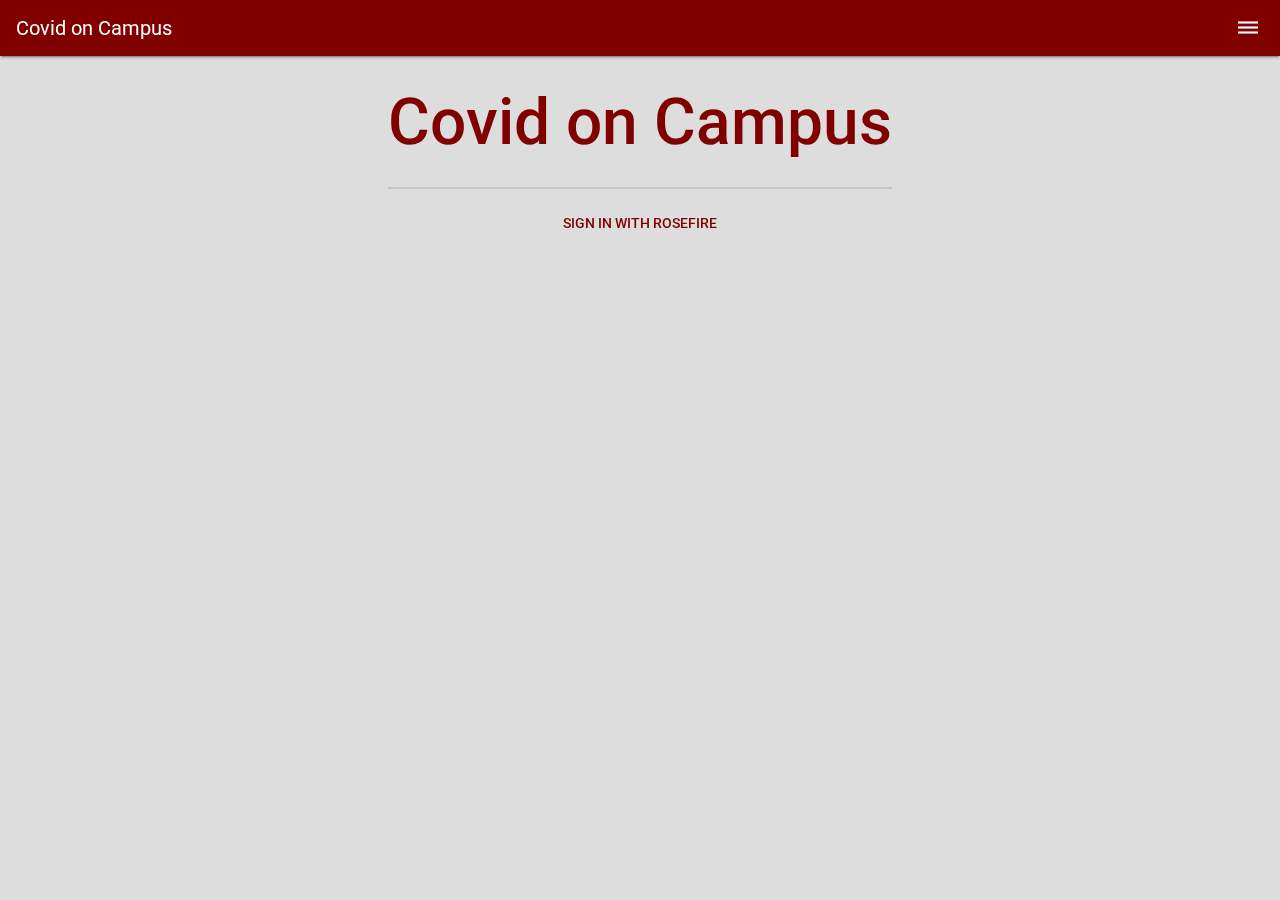
==== public/loginPage.html @ 059b9c25 "Changes to login page" ====
<!doctype html>
<html lang="en">

<head>
  <meta charset="utf-8">
  <meta name="viewport" content="width=device-width, initial-scale=1, shrink-to-fit=no">
  <link rel="stylesheet" href="https://fonts.googleapis.com/css?family=Roboto:300,400,500,700|Material+Icons">
  <link rel="stylesheet" href="styles/bootstrap-material-design.min.css">
  <link rel="stylesheet" href="styles/main.css">
  <title>Covid on Campus</title>
</head>

<body>
  <nav class="navbar navbar-dark fixed-top">

    <a class="navbar-brand" href="/">Covid on Campus</a>

    <div class="dropdown pull-xs-right">
      <button class="btn bmd-btn-icon dropdown-toggle" type="button" id="lr1" data-toggle="dropdown" aria-haspopup="true" aria-expanded="false">
        <i class="material-icons">dehaze</i>
      </button>
      <div class="dropdown-menu dropdown-menu-right" aria-labelledby="lr1">
        <button class="dropdown-item homePageBtn" type="button">Home Page</button>
        <div class="dropdown-divider"> </div>
        <button class="dropdown-item mapPageBtn" type="button">Map Page</button>
        <div class="dropdown-divider"> </div>
        <button class="dropdown-item monitoringPageBtn" type="button">Monitoring Page</button>
        <div class="dropdown-divider"> </div>
        <button class="dropdown-item loginPageBtn" type="button">Login Page</button>
      </div>
    </div>
  </nav>
  <div id="loginPage" class="container page-container">

    <div>
      <p id="loginPageTitle">Covid on Campus</p>
      <hr>
    </div>
    <button id="roseFireButton" type="button" class="btn">Sign in with Rosefire</button>
    

    

  </div>

  <script src="scripts/jquery.min.js"></script>
  <script src="scripts/popper.js"></script>
  <script src="scripts/bootstrap-material-design.js"></script>
  <script>$("body").bootstrapMaterialDesign();</script>
  <script src="/__/firebase/7.18.0/firebase-app.js"></script>
  <script src="/__/firebase/7.18.0/firebase-analytics.js"></script>
  <script src="/__/firebase/7.18.0/firebase-auth.js"></script>
  <script src="/__/firebase/7.18.0/firebase-firestore.js"></script>
  <script src="/__/firebase/init.js"></script>
  <script src="scripts/main.js"></script>
</body>

</html>
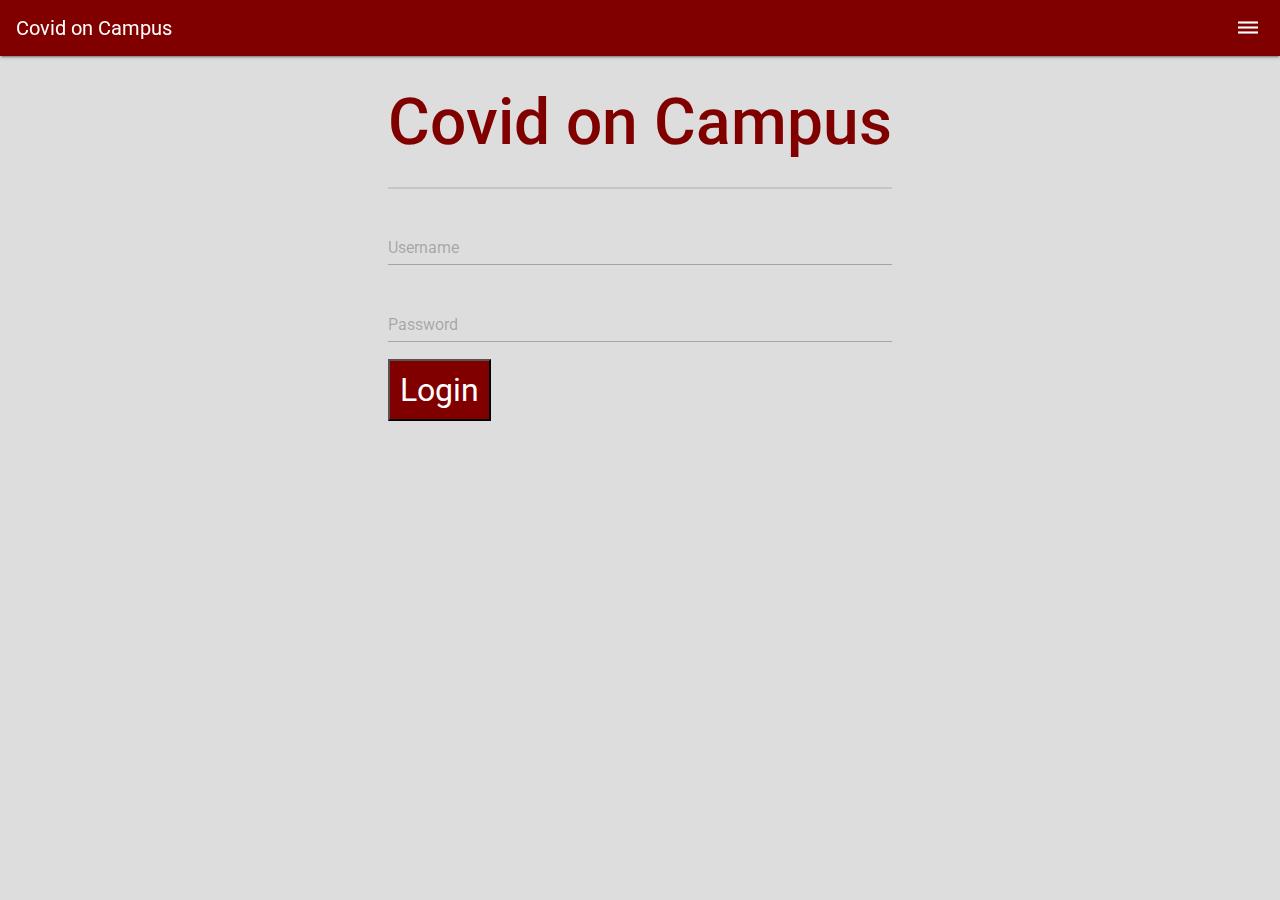
==== commit 1e08596f: "removed modals" ====
--- a/public/loginPage.html
+++ b/public/loginPage.html
@@ -35,13 +35,30 @@
     <div>
       <p id="loginPageTitle">Covid on Campus</p>
       <hr>
+
+      <div class="loginForm">
+        <div class="form-group bmd-form-group"> 
+          <label for="inputUsername" class="bmd-label-floating">Username</label>
+          <input type="text" class="form-control" id="inputUsername">
+        </div>
+        <div class="form-group bmd-form-group">  
+          <label for="inputPassword" class="bmd-label-floating">Password</label>
+          <input type="text" class="form-control" id="inputPassword">
+        </div>
+      </div>
+
+      
     </div>
-    <button id="roseFireButton" type="button" class="btn">Sign in with Rosefire</button>
+
+    <div>
+      <button id="submitLoginInfo" class="roseColorScheme">Login</button>
+    </div>
     
 
     
 
   </div>
+
 
   <script src="scripts/jquery.min.js"></script>
   <script src="scripts/popper.js"></script>
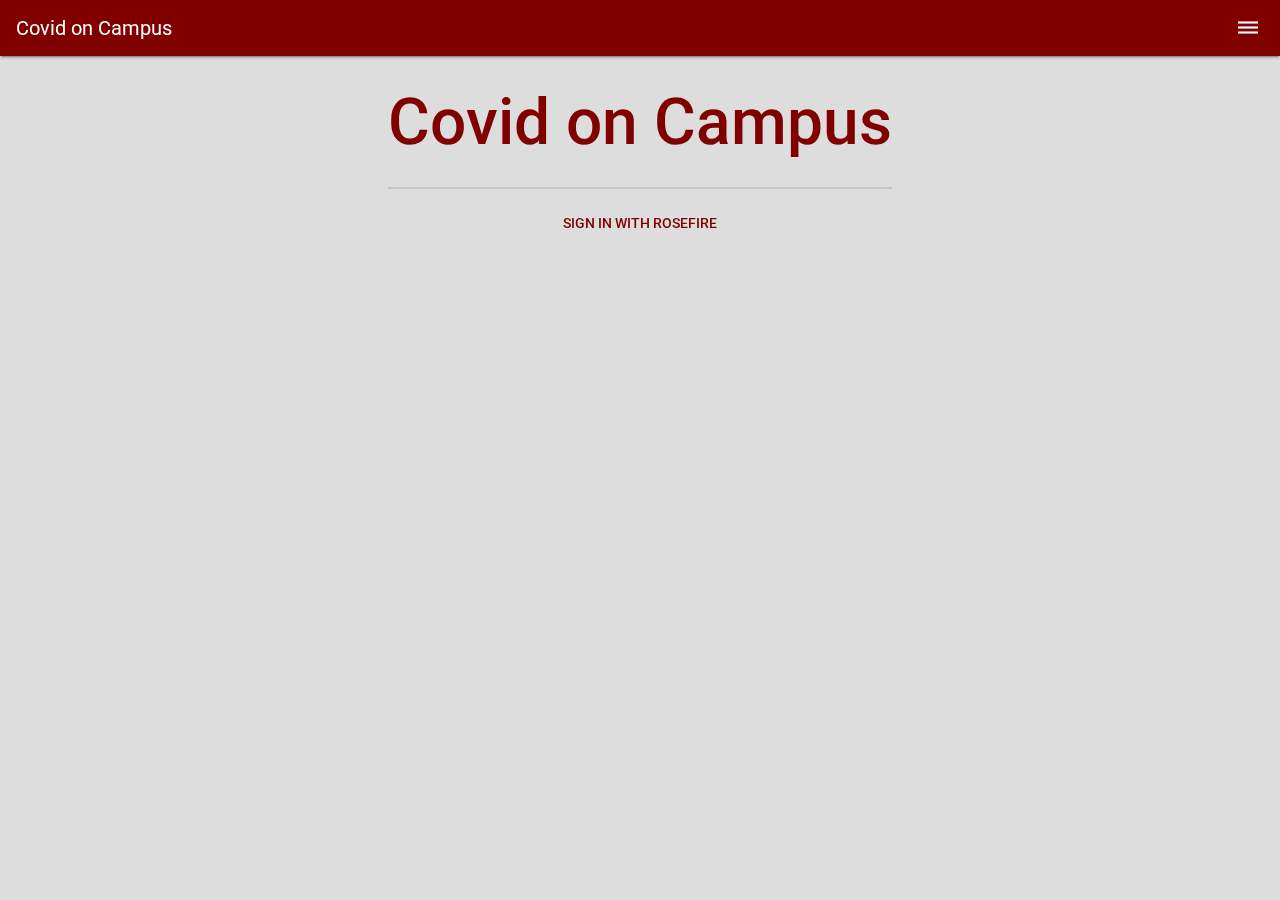
==== commit 1f62f541: "Merge branch 'main' of https://github.com/CovidOnCampus/CovidOnCampus into main" ====
--- a/public/loginPage.html
+++ b/public/loginPage.html
@@ -35,24 +35,8 @@
     <div>
       <p id="loginPageTitle">Covid on Campus</p>
       <hr>
-
-      <div class="loginForm">
-        <div class="form-group bmd-form-group"> 
-          <label for="inputUsername" class="bmd-label-floating">Username</label>
-          <input type="text" class="form-control" id="inputUsername">
-        </div>
-        <div class="form-group bmd-form-group">  
-          <label for="inputPassword" class="bmd-label-floating">Password</label>
-          <input type="text" class="form-control" id="inputPassword">
-        </div>
-      </div>
-
-      
     </div>
-
-    <div>
-      <button id="submitLoginInfo" class="roseColorScheme">Login</button>
-    </div>
+    <button id="roseFireButton" type="button" class="btn">Sign in with Rosefire</button>
     
 
     
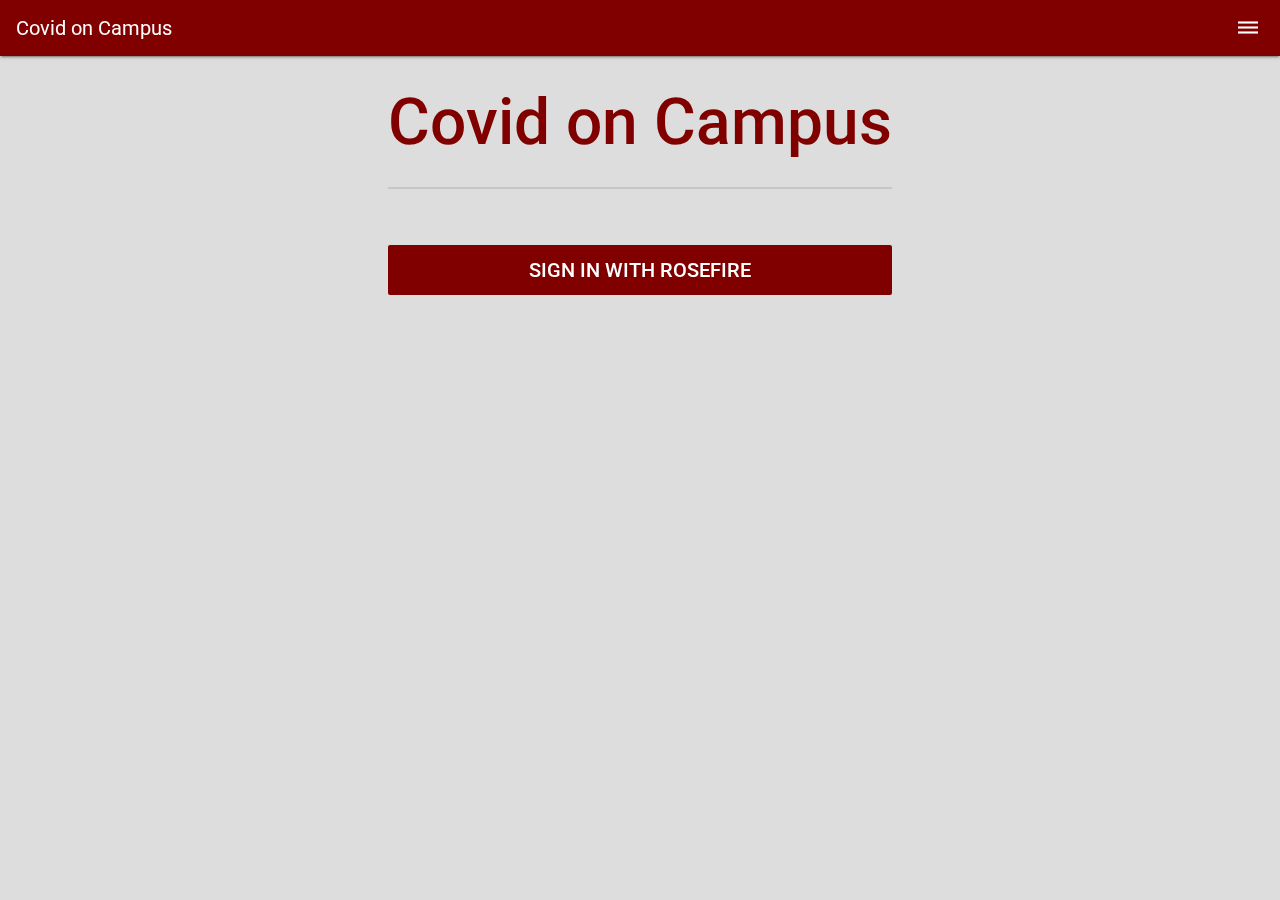
==== commit f5a1c938: "Added Firebase Authorization and can sign out from anywhere" ====
--- a/public/loginPage.html
+++ b/public/loginPage.html
@@ -26,7 +26,7 @@
         <div class="dropdown-divider"> </div>
         <button class="dropdown-item monitoringPageBtn" type="button">Monitoring Page</button>
         <div class="dropdown-divider"> </div>
-        <button class="dropdown-item loginPageBtn" type="button">Login Page</button>
+        <button id="authButton" class="dropdown-item loginPageBtn" type="button">Login Page</button>
       </div>
     </div>
   </nav>
@@ -36,13 +36,12 @@
       <p id="loginPageTitle">Covid on Campus</p>
       <hr>
     </div>
-    <button id="roseFireButton" type="button" class="btn">Sign in with Rosefire</button>
+    <button id="roseFireButton" type="button" class="btn roseColorScheme">Sign in with Rosefire</button>
     
 
     
 
   </div>
-
 
   <script src="scripts/jquery.min.js"></script>
   <script src="scripts/popper.js"></script>
@@ -53,6 +52,7 @@
   <script src="/__/firebase/7.18.0/firebase-auth.js"></script>
   <script src="/__/firebase/7.18.0/firebase-firestore.js"></script>
   <script src="/__/firebase/init.js"></script>
+  <script src="scripts/rosefire.min.js"></script>
   <script src="scripts/main.js"></script>
 </body>
 
--- a/public/styles/main.css
+++ b/public/styles/main.css
@@ -20,6 +20,18 @@
 
 .page-container {
     margin-top: 75px;
+}
+
+/* Should work for all forms with this class */
+.custom-file-control, .form-control, 
+.is-focused .custom-file-control, 
+.is-focused .form-control {
+    background-image: linear-gradient(0deg,#800000 2px,rgba(0,150,136,0) 0),linear-gradient(0deg,rgba(0,0,0,.26) 1px,transparent 0);
+}
+
+.btn, 
+.is-focused .bmd-label-floating{
+    color: #800000;
 }
 
 /* Home Page */
@@ -104,17 +116,6 @@
     padding: 1em 1em;
 }
 
-/* Should work for all forms with this class */
-.custom-file-control, .form-control, 
-.is-focused .custom-file-control, 
-.is-focused .form-control {
-    background-image: linear-gradient(0deg,#800000 2px,rgba(0,150,136,0) 0),linear-gradient(0deg,rgba(0,0,0,.26) 1px,transparent 0);
-}
-
-.btn, 
-.is-focused .bmd-label-floating{
-    color: #800000;
-}
 
 /* Login Page Related */
 
@@ -134,9 +135,10 @@
     border-top-width: 2px;
 }
 
-#submitLoginInfo {
+#roseFireButton {
     font-size: 1.25em;
-    padding: 5px 10px;
+    padding: 10px 15px;
+    margin-top: 2em;
 }
 
 .roseColorScheme {
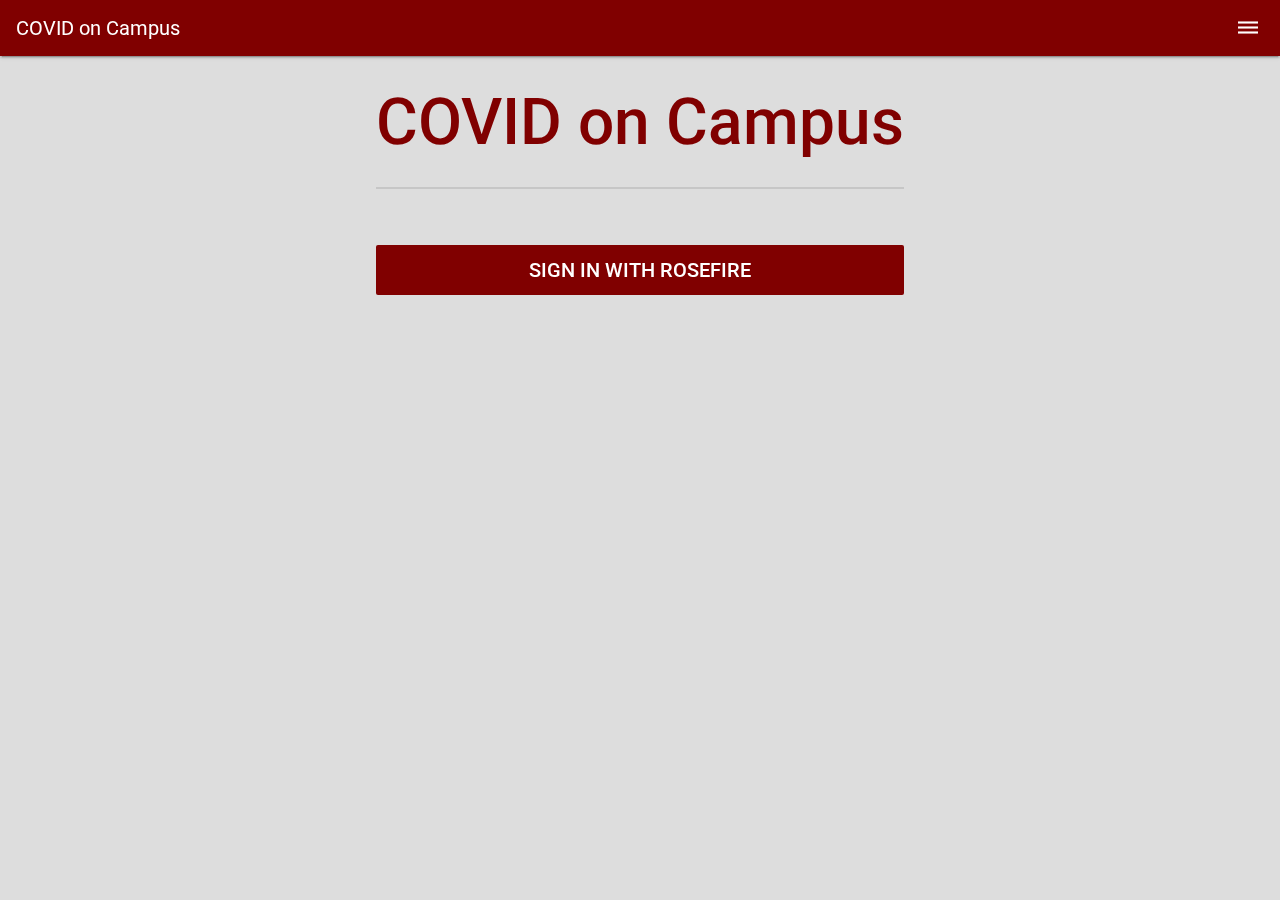
==== commit 9da6148a: "Added stubs for the rest of the pages that we currently have" ====
--- a/public/loginPage.html
+++ b/public/loginPage.html
@@ -7,13 +7,13 @@
   <link rel="stylesheet" href="https://fonts.googleapis.com/css?family=Roboto:300,400,500,700|Material+Icons">
   <link rel="stylesheet" href="styles/bootstrap-material-design.min.css">
   <link rel="stylesheet" href="styles/main.css">
-  <title>Covid on Campus</title>
+  <title>COVID on Campus | Login</title>
 </head>
 
 <body>
   <nav class="navbar navbar-dark fixed-top">
 
-    <a class="navbar-brand" href="/">Covid on Campus</a>
+    <a class="navbar-brand" href="/">COVID on Campus</a>
 
     <div class="dropdown pull-xs-right">
       <button class="btn bmd-btn-icon dropdown-toggle" type="button" id="lr1" data-toggle="dropdown" aria-haspopup="true" aria-expanded="false">
@@ -33,7 +33,7 @@
   <div id="loginPage" class="container page-container">
 
     <div>
-      <p id="loginPageTitle">Covid on Campus</p>
+      <p id="loginPageTitle">COVID on Campus</p>
       <hr>
     </div>
     <button id="roseFireButton" type="button" class="btn roseColorScheme">Sign in with Rosefire</button>
@@ -42,6 +42,7 @@
     
 
   </div>
+
 
   <script src="scripts/jquery.min.js"></script>
   <script src="scripts/popper.js"></script>
